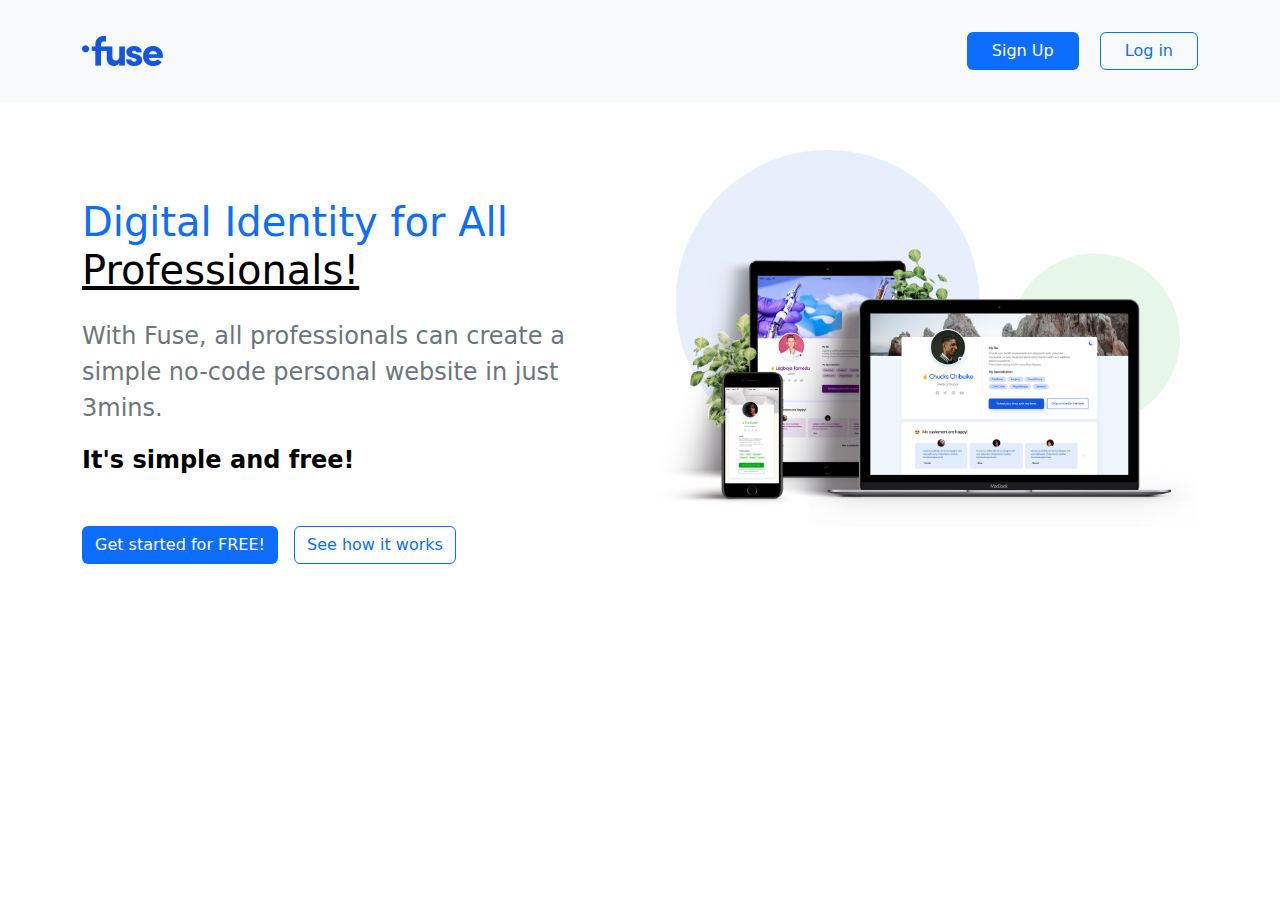
==== index.html @ 78150efc "fusehealth" ====
<!DOCTYPE html>
<html lang="en">

<head>
    <meta charset="UTF-8">
    <meta http-equiv="X-UA-Compatible" content="IE=edge">
    <meta name="viewport" content="width=device-width, initial-scale=1.0">
    <link rel="stylesheet" href="./css/styles.css">
    <link rel="stylesheet" href="./css/bootstrap.min.css">
    <link rel="shortcut icon" href="./images/Fuse 1.png" type="image/x-icon">
    <link rel="stylesheet" href="https://cdnjs.cloudflare.com/ajax/libs/font-awesome/6.1.1/css/all.min.css"
        integrity="sha512-KfkfwYDsLkIlwQp6LFnl8zNdLGxu9YAA1QvwINks4PhcElQSvqcyVLLD9aMhXd13uQjoXtEKNosOWaZqXgel0g=="
        crossorigin="anonymous" referrerpolicy="no-referrer" />
    <title>fusehealth (copy)</title>
</head>

<body>
    <nav class="navbar navbar-expand-lg navbar-light bg-light py-4">
        <div class="container">
            <img src="./images/Fuse 1.png">
            <button class="navbar-toggler" type="button" data-bs-toggle="collapse"
                data-bs-target="#navbarSupportedContent" aria-controls="navbarSupportedContent" aria-expanded="false"
                aria-label="Toggle navigation">
                <span class="navbar-toggler-icon"></span>
            </button>

            <div class="collapse navbar-collapse" id="navbarSupportedContent">
                <div class="navbar nav ms-auto">
                    <form>
                        <a href="./signup.html" class="btn text-decoration-none px-4 me-3 bg-primary text-white">Sign
                            Up</a>
                        <a href="./login.html" class="btn btn-outline-primary px-4">Log in</a>
                    </form>
                </div>
            </div>


        </div>
    </nav>

    <section class="hero-section py-5">
        <div class="container">
            <div class="row">
                <div class="col-md-6 py-5">
                    <h1 class="text-primary ">Digital Identity for All
                        <span class="text-black text-decoration-underline">Professionals!</span>
                    </h1>
                    <p class="text-muted fs-4 mt-4">
                        With Fuse, all professionals can create a simple
                        no-code personal website in just 3mins.
                    </p>
                    <span class="fw-bolder text-black fs-4">It's simple and free!</span>

                    <div class="d-flex py-5">
                        <div>
                            <a href=""><button class="btn bg-primary text-white me-3"> Get started for FREE!
                                </button></a>
                        </div>
                        <div>
                            <a href=""><button class="btn btn-outline-primary"> See how it works </button></a>
                        </div>
                    </div>
                </div>
                <div class="col-md-6">
                    <img src="./images/hero.png" alt="" width="100%">
                </div>
            </div>
            <div class="d-flex text-muted display-6">
                <i class="fa-brands fa-twitter me-5"></i>
                <i class="fa-brands fa-instagram"></i>
            </div>
        </div>
    </section>
    <script src="./js/bootstrap.min.js"></script>
</body>

</html>
---- css/styles.css ----
.lol {
    background-color: #F2F2F2;
    outline: none !important;
}

.sign-up {
    padding-top: 8rem;
}

@media (max-width:767px) {
    .sign-up {
        padding-bottom: 10rem;
    }
}

.meatz{
    box-shadow: 1px 2px 37px 1px #8f8f8f;
}
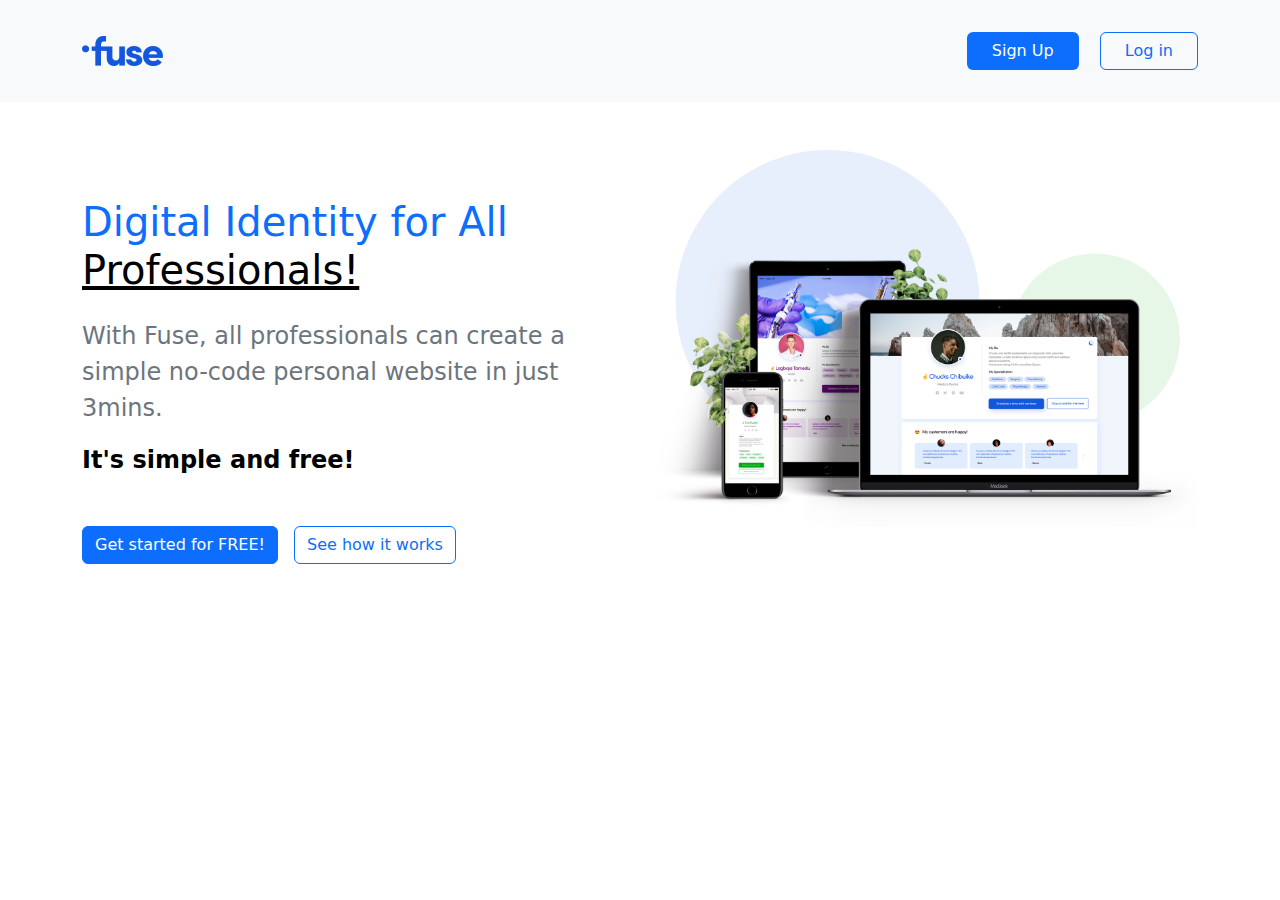
==== commit 8b231fe6: "still working on th project sha" ====
--- a/index.html
+++ b/index.html
@@ -23,7 +23,6 @@
                 aria-label="Toggle navigation">
                 <span class="navbar-toggler-icon"></span>
             </button>
-
             <div class="collapse navbar-collapse" id="navbarSupportedContent">
                 <div class="navbar nav ms-auto">
                     <form>
@@ -33,8 +32,6 @@
                     </form>
                 </div>
             </div>
-
-
         </div>
     </nav>
 
@@ -53,21 +50,21 @@
 
                     <div class="d-flex py-5">
                         <div>
-                            <a href=""><button class="btn bg-primary text-white me-3"> Get started for FREE!
-                                </button></a>
+                            <a href="#" class="btn btn-outline-primary me-3 bg-primary text-white">Get started for FREE!</a>
                         </div>
                         <div>
-                            <a href=""><button class="btn btn-outline-primary"> See how it works </button></a>
+                            <a href="#" class="btn btn-outline-primary">See how it works</a>
                         </div>
                     </div>
                 </div>
                 <div class="col-md-6">
-                    <img src="./images/hero.png" alt="" width="100%">
+                    <img src="./images/hero.png" alt="Ikmage of this webpage on different screen sizes" width="100%">
                 </div>
             </div>
             <div class="d-flex text-muted display-6">
                 <i class="fa-brands fa-twitter me-5"></i>
                 <i class="fa-brands fa-instagram"></i>
+                <i class="fa-solid fa-person-fill"></i>
             </div>
         </div>
     </section>
--- a/css/styles.css
+++ b/css/styles.css
@@ -13,6 +13,38 @@
     }
 }
 
-.meatz{
+.meatz {
     box-shadow: 1px 2px 37px 1px #8f8f8f;
 }
+
+.sopa img{
+    border-radius: 50%;
+    height: 30vh;
+    width: 35%;
+}
+
+.shank {
+    border-left: 1px solid #D8D5D5;
+}
+
+.hope {
+    background-color: #CEE1FF9E !important;
+}
+
+.fa-star {
+    position: relative;
+    right: 3%;
+}
+
+.fa-moon {
+    position: relative;
+    left: 170%;
+}
+
+.need {
+    background-image: url(../images/hey.png);
+    height: 40vh;
+    background-repeat: no-repeat;
+    background-size: cover;
+    background-position: center;
+}